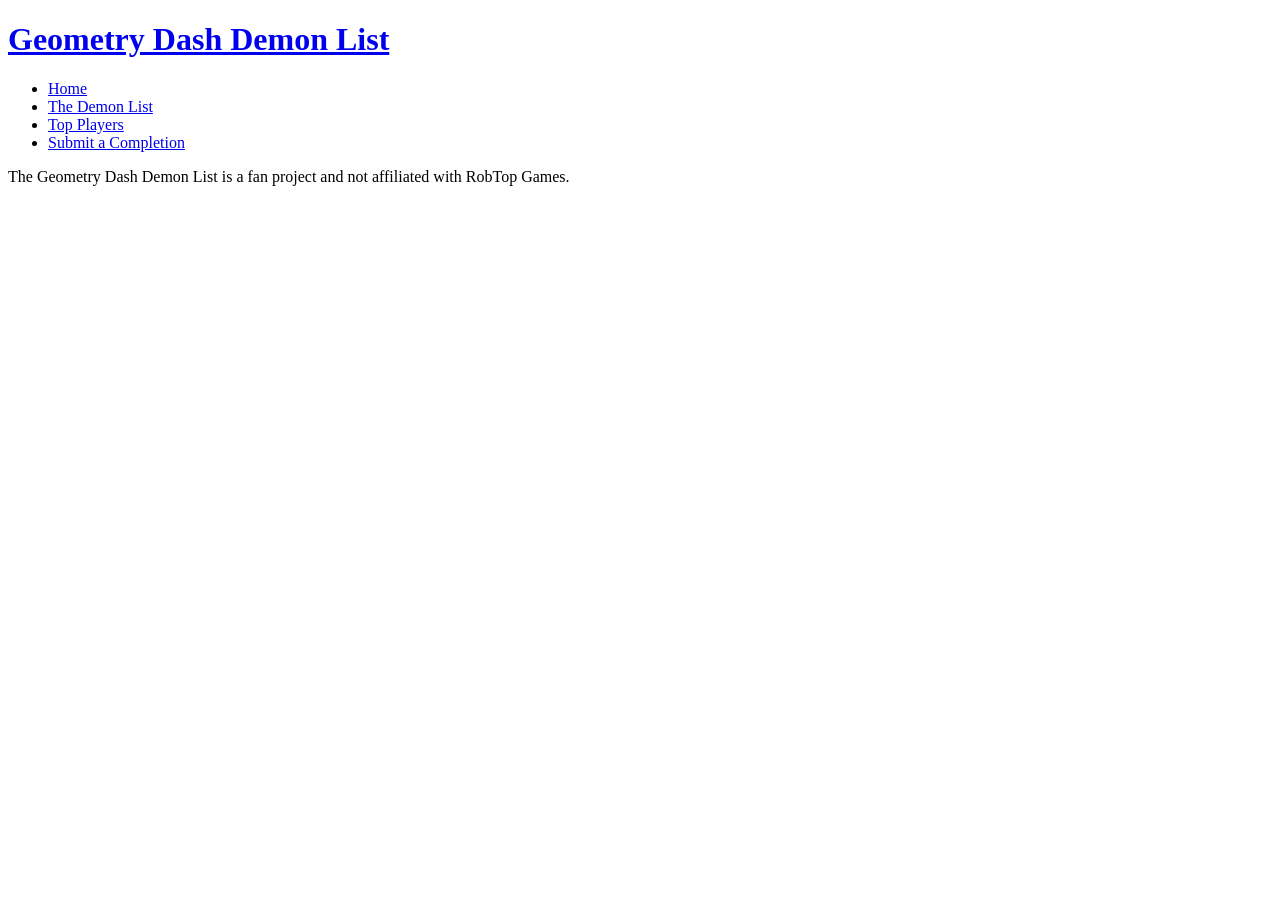
==== html/levels.html @ 55c6bed5 "added header with nav and footer to every html file. home page content completed." ====
<!DOCTYPE html>
<html lang="en">
<head>
    <meta charset="UTF-8">
    <meta name="viewport" content="width=device-width, initial-scale=1.0">
    <meta name="application-name" content="GeometryDashDemonList">
    <meta name="author" content="Axel Källén">
    <meta name="description" content="List of the top 10 hardest Geometry Dash levels ranked.">
    <meta name="generator" content="manual">
    <meta name="keywords" content="HTML, CSS, JavaScript, Geometry Dash, Demon, List, Extreme Demon, Top Play, Ranking">
    <title>Demon List | Geometry Dash Demon List</title>
</head>
<body>
    <header>
        <h1><a href="home.html">Geometry Dash Demon List</a></h1>
        <nav>
            <ul>
                <li><a href="home.html">Home</a></li>
                <li><a href="levels.html">The Demon List</a></li>
                <li><a href="players.html">Top Players</a></li>
                <li><a href="submit.html">Submit a Completion</a></li>
            </ul>
        </nav>
    </header>
    <main>

    </main>
    <footer>
        <p>The Geometry Dash Demon List is a fan project and not affiliated with RobTop Games.</p>
    </footer>
</body>
</html>
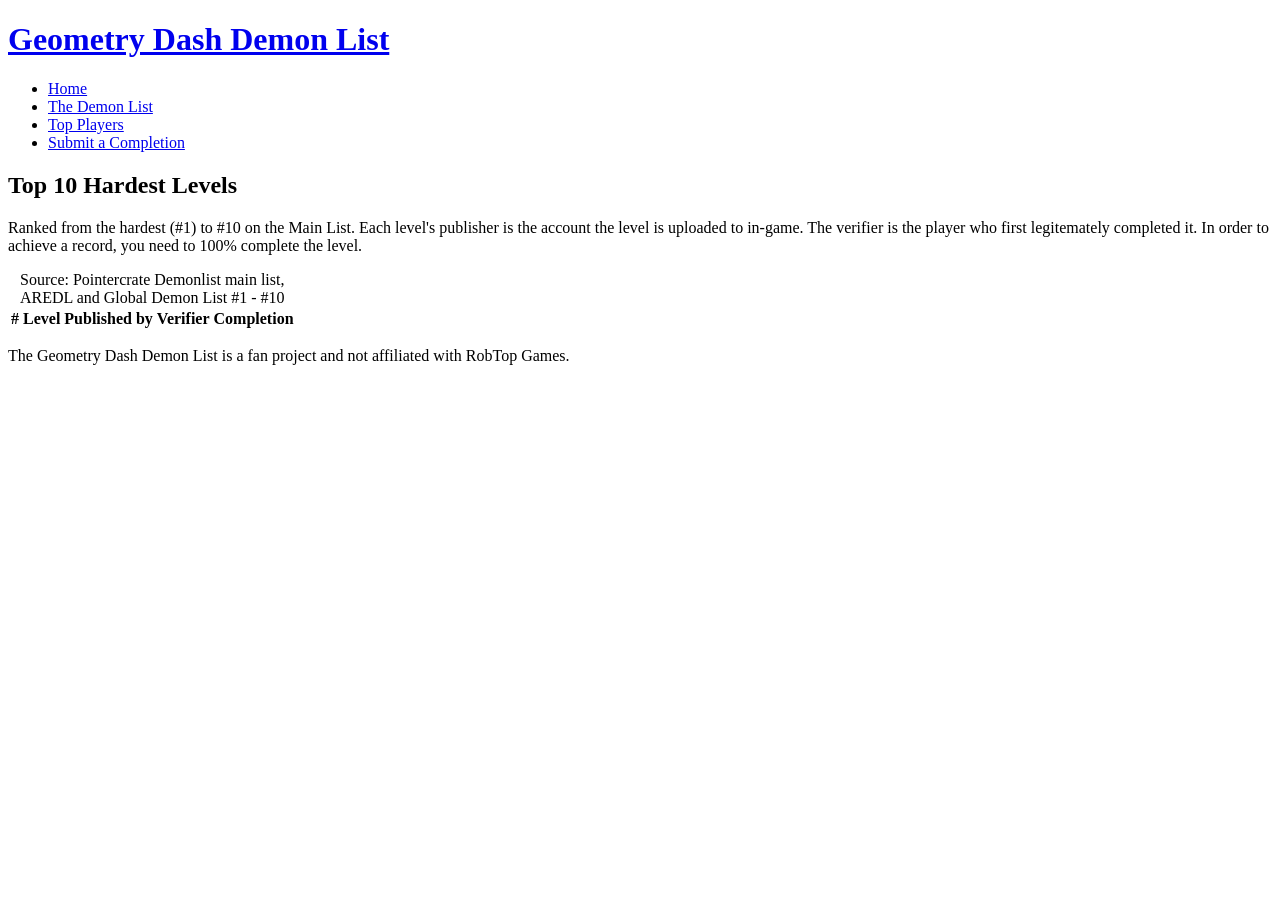
==== commit 4c167e23: "Finished first draft of html for all pages." ====
--- a/html/levels.html
+++ b/html/levels.html
@@ -23,7 +23,28 @@
         </nav>
     </header>
     <main>
-
+        <!--List: Society > Artemis 13 > Thinking Space II > Amethyst > Flamewall > Tidal Wave > Green Bullet > Orbit > Antarctic Lights > Nullscapes-->
+        <section>
+            <h2>Top 10 Hardest Levels</h2>
+            <p>
+                Ranked from the hardest (#1) to #10 on the Main List. Each level's publisher is the account the level is uploaded to in-game. 
+                The verifier is the player who first legitemately completed it. In order to achieve a record, you need to 100% complete the level.
+            </p>
+            <article>
+                <table>
+                    <caption>Source: Pointercrate Demonlist main list, AREDL and Global Demon List #1 - #10</caption>
+                    <thead>
+                        <tr>
+                            <th>#</th>
+                            <th>Level</th>
+                            <th>Published by</th>
+                            <th>Verifier</th>
+                            <th>Completion</th>
+                        </tr>
+                    </thead>
+                </table>
+            </article>
+        </section>
     </main>
     <footer>
         <p>The Geometry Dash Demon List is a fan project and not affiliated with RobTop Games.</p>
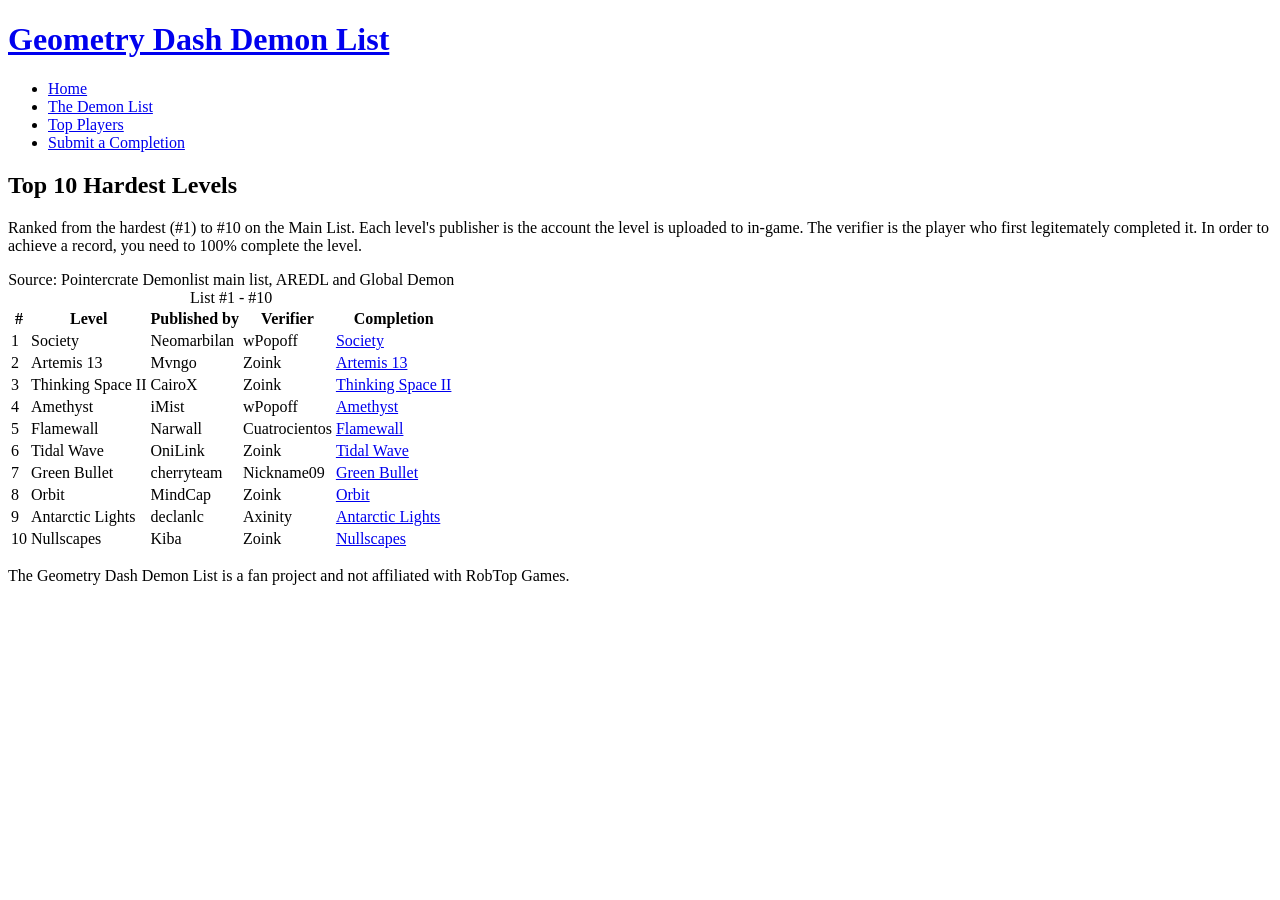
==== commit aec7ffdc: "hard coded entries for the top 10 levels. ranked in order featuring publisher, verifier and verifica" ====
--- a/html/levels.html
+++ b/html/levels.html
@@ -42,6 +42,78 @@
                             <th>Completion</th>
                         </tr>
                     </thead>
+                    <tbody>
+                        <tr>
+                            <td>1</td>
+                            <td>Society</td>
+                            <td>Neomarbilan</td>
+                            <td>wPopoff</td>
+                            <td><a href="https://youtu.be/3CoEaH1CM7o">Society</a></td>
+                        </tr>
+                        <tr>
+                            <td>2</td>
+                            <td>Artemis 13</td>
+                            <td>Mvngo</td>
+                            <td>Zoink</td>
+                            <td><a href="https://youtu.be/FgjOM0ef1N8">Artemis 13</a></td>
+                        </tr>
+                        <tr>
+                            <td>3</td>
+                            <td>Thinking Space II</td>
+                            <td>CairoX</td>
+                            <td>Zoink</td>
+                            <td><a href="https://youtu.be/CELNmHwln_c">Thinking Space II</a></td>
+                        </tr>
+                        <tr>
+                            <td>4</td>
+                            <td>Amethyst</td>
+                            <td>iMist</td>
+                            <td>wPopoff</td>
+                            <td><a href="https://youtu.be/4lfkzz1VCbA">Amethyst</a></td>
+                        </tr>
+                        <tr>
+                            <td>5</td>
+                            <td>Flamewall</td>
+                            <td>Narwall</td>
+                            <td>Cuatrocientos</td>
+                            <td><a href="https://youtu.be/x4Io4zkWVRw">Flamewall</a></td>
+                        </tr>
+                        <tr>
+                            <td>6</td>
+                            <td>Tidal Wave</td>
+                            <td>OniLink</td>
+                            <td>Zoink</td>
+                            <td><a href="https://youtu.be/9fsZ014qB3s">Tidal Wave</a></td>
+                        </tr>
+                        <tr>
+                            <td>7</td>
+                            <td>Green Bullet</td>
+                            <td>cherryteam</td>
+                            <td>Nickname09</td>
+                            <td><a href="https://youtu.be/JG-qcvVkZFw">Green Bullet</a></td>
+                        </tr>
+                        <tr>
+                            <td>8</td>
+                            <td>Orbit</td>
+                            <td>MindCap</td>
+                            <td>Zoink</td>
+                            <td><a href="https://youtu.be/QKcv8DkNPd0">Orbit</a></td>
+                        </tr>
+                        <tr>
+                            <td>9</td>
+                            <td>Antarctic Lights</td>
+                            <td>declanlc</td>
+                            <td>Axinity</td>
+                            <td><a href="https://youtu.be/Uue4ZRhVf-I">Antarctic Lights</a></td>
+                        </tr>
+                        <tr>
+                            <td>10</td>
+                            <td>Nullscapes</td>
+                            <td>Kiba</td>
+                            <td>Zoink</td>
+                            <td><a href="https://youtu.be/EztneTPp5CU">Nullscapes</a></td>
+                        </tr>
+                    </tbody>
                 </table>
             </article>
         </section>
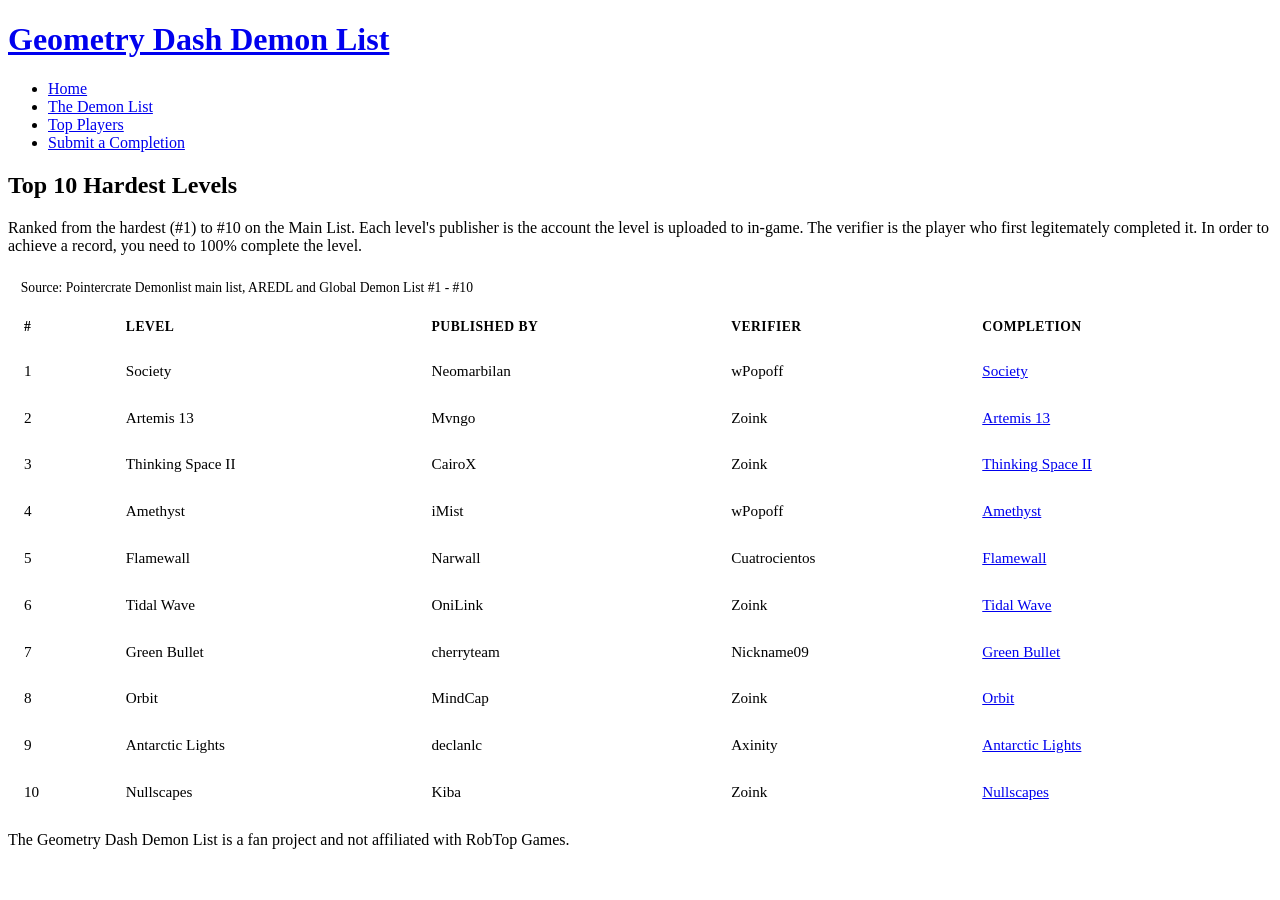
==== commit 831052e1: "Begun implementing individual pages for the top levels. implemented the ability to click a row in th" ====
--- a/html/levels.html
+++ b/html/levels.html
@@ -9,6 +9,7 @@
     <meta name="generator" content="manual">
     <meta name="keywords" content="HTML, CSS, JavaScript, Geometry Dash, Demon, List, Extreme Demon, Top Play, Ranking">
     <title>Demon List | Geometry Dash Demon List</title>
+    <link rel="stylesheet" href="../css/style.css">
 </head>
 <body>
     <header>
@@ -30,7 +31,7 @@
                 Ranked from the hardest (#1) to #10 on the Main List. Each level's publisher is the account the level is uploaded to in-game. 
                 The verifier is the player who first legitemately completed it. In order to achieve a record, you need to 100% complete the level.
             </p>
-            <article>
+            <article class="table-wrap">
                 <table>
                     <caption>Source: Pointercrate Demonlist main list, AREDL and Global Demon List #1 - #10</caption>
                     <thead>
@@ -43,7 +44,7 @@
                         </tr>
                     </thead>
                     <tbody>
-                        <tr>
+                        <tr class="clickable-row" data-href="levels/1.html">
                             <td>1</td>
                             <td>Society</td>
                             <td>Neomarbilan</td>
@@ -121,5 +122,6 @@
     <footer>
         <p>The Geometry Dash Demon List is a fan project and not affiliated with RobTop Games.</p>
     </footer>
+    <script src="../js/script.js"></script>
 </body>
 </html>
--- a/css/style.css
+++ b/css/style.css
@@ -0,0 +1,41 @@
+.table-wrap {
+  overflow-x: auto;
+  border: 2px solid var(--border);
+  border-radius: 8px;
+}
+table {
+  width: 100%;
+  border-collapse: collapse;
+  min-width: 640px;
+}
+
+caption {
+  text-align: left;
+  color: var(--text-dim);
+  padding: 0.6rem 0.8rem;
+  font-size: 0.85rem;
+  background: var(--bg-alt);
+}
+
+thead th {
+  background: var(--bg-alt);
+  color: var(--yellow);
+  text-align: left;
+  padding: 0.8rem 1rem;
+  font-size: 0.85rem;
+  text-transform: uppercase;
+  letter-spacing: 0.5px;
+  border-bottom: 2px solid var(--border);
+}
+
+tbody td {
+  padding: 0.9rem 1rem;
+  border-bottom: 1px solid var(--border);
+  font-size: 0.95rem;
+}
+tbody tr:hover {
+  background: rgba(46,230,214,0.05);
+}
+.clickable-row {
+    cursor: pointer;
+}
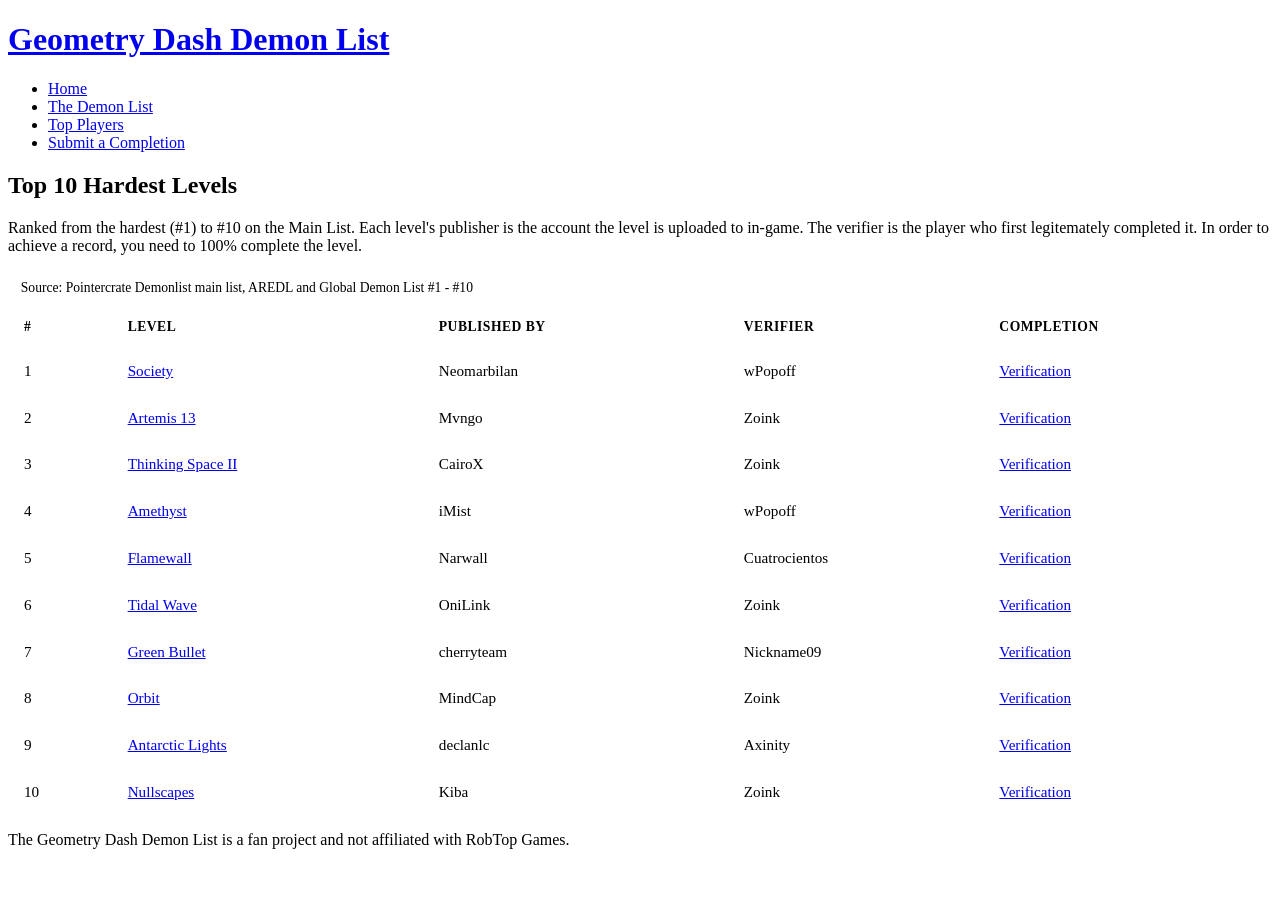
==== commit c1578a67: "Levels are no longer hard coded. added "database" in javascript because it loads when you load the d" ====
--- a/html/levels.html
+++ b/html/levels.html
@@ -43,77 +43,8 @@
                             <th>Completion</th>
                         </tr>
                     </thead>
-                    <tbody>
-                        <tr class="clickable-row" data-href="levels/1.html">
-                            <td>1</td>
-                            <td>Society</td>
-                            <td>Neomarbilan</td>
-                            <td>wPopoff</td>
-                            <td><a href="https://youtu.be/3CoEaH1CM7o">Society</a></td>
-                        </tr>
-                        <tr>
-                            <td>2</td>
-                            <td>Artemis 13</td>
-                            <td>Mvngo</td>
-                            <td>Zoink</td>
-                            <td><a href="https://youtu.be/FgjOM0ef1N8">Artemis 13</a></td>
-                        </tr>
-                        <tr>
-                            <td>3</td>
-                            <td>Thinking Space II</td>
-                            <td>CairoX</td>
-                            <td>Zoink</td>
-                            <td><a href="https://youtu.be/CELNmHwln_c">Thinking Space II</a></td>
-                        </tr>
-                        <tr>
-                            <td>4</td>
-                            <td>Amethyst</td>
-                            <td>iMist</td>
-                            <td>wPopoff</td>
-                            <td><a href="https://youtu.be/4lfkzz1VCbA">Amethyst</a></td>
-                        </tr>
-                        <tr>
-                            <td>5</td>
-                            <td>Flamewall</td>
-                            <td>Narwall</td>
-                            <td>Cuatrocientos</td>
-                            <td><a href="https://youtu.be/x4Io4zkWVRw">Flamewall</a></td>
-                        </tr>
-                        <tr>
-                            <td>6</td>
-                            <td>Tidal Wave</td>
-                            <td>OniLink</td>
-                            <td>Zoink</td>
-                            <td><a href="https://youtu.be/9fsZ014qB3s">Tidal Wave</a></td>
-                        </tr>
-                        <tr>
-                            <td>7</td>
-                            <td>Green Bullet</td>
-                            <td>cherryteam</td>
-                            <td>Nickname09</td>
-                            <td><a href="https://youtu.be/JG-qcvVkZFw">Green Bullet</a></td>
-                        </tr>
-                        <tr>
-                            <td>8</td>
-                            <td>Orbit</td>
-                            <td>MindCap</td>
-                            <td>Zoink</td>
-                            <td><a href="https://youtu.be/QKcv8DkNPd0">Orbit</a></td>
-                        </tr>
-                        <tr>
-                            <td>9</td>
-                            <td>Antarctic Lights</td>
-                            <td>declanlc</td>
-                            <td>Axinity</td>
-                            <td><a href="https://youtu.be/Uue4ZRhVf-I">Antarctic Lights</a></td>
-                        </tr>
-                        <tr>
-                            <td>10</td>
-                            <td>Nullscapes</td>
-                            <td>Kiba</td>
-                            <td>Zoink</td>
-                            <td><a href="https://youtu.be/EztneTPp5CU">Nullscapes</a></td>
-                        </tr>
+                    <tbody id="levels-tbody">
+                        <tr><td colspan="5">Loading levels...</td></tr>
                     </tbody>
                 </table>
             </article>
@@ -122,6 +53,8 @@
     <footer>
         <p>The Geometry Dash Demon List is a fan project and not affiliated with RobTop Games.</p>
     </footer>
+    <script src="../database/levels.js"></script>
+    <script src="../database/db.js"></script>
     <script src="../js/script.js"></script>
 </body>
 </html>
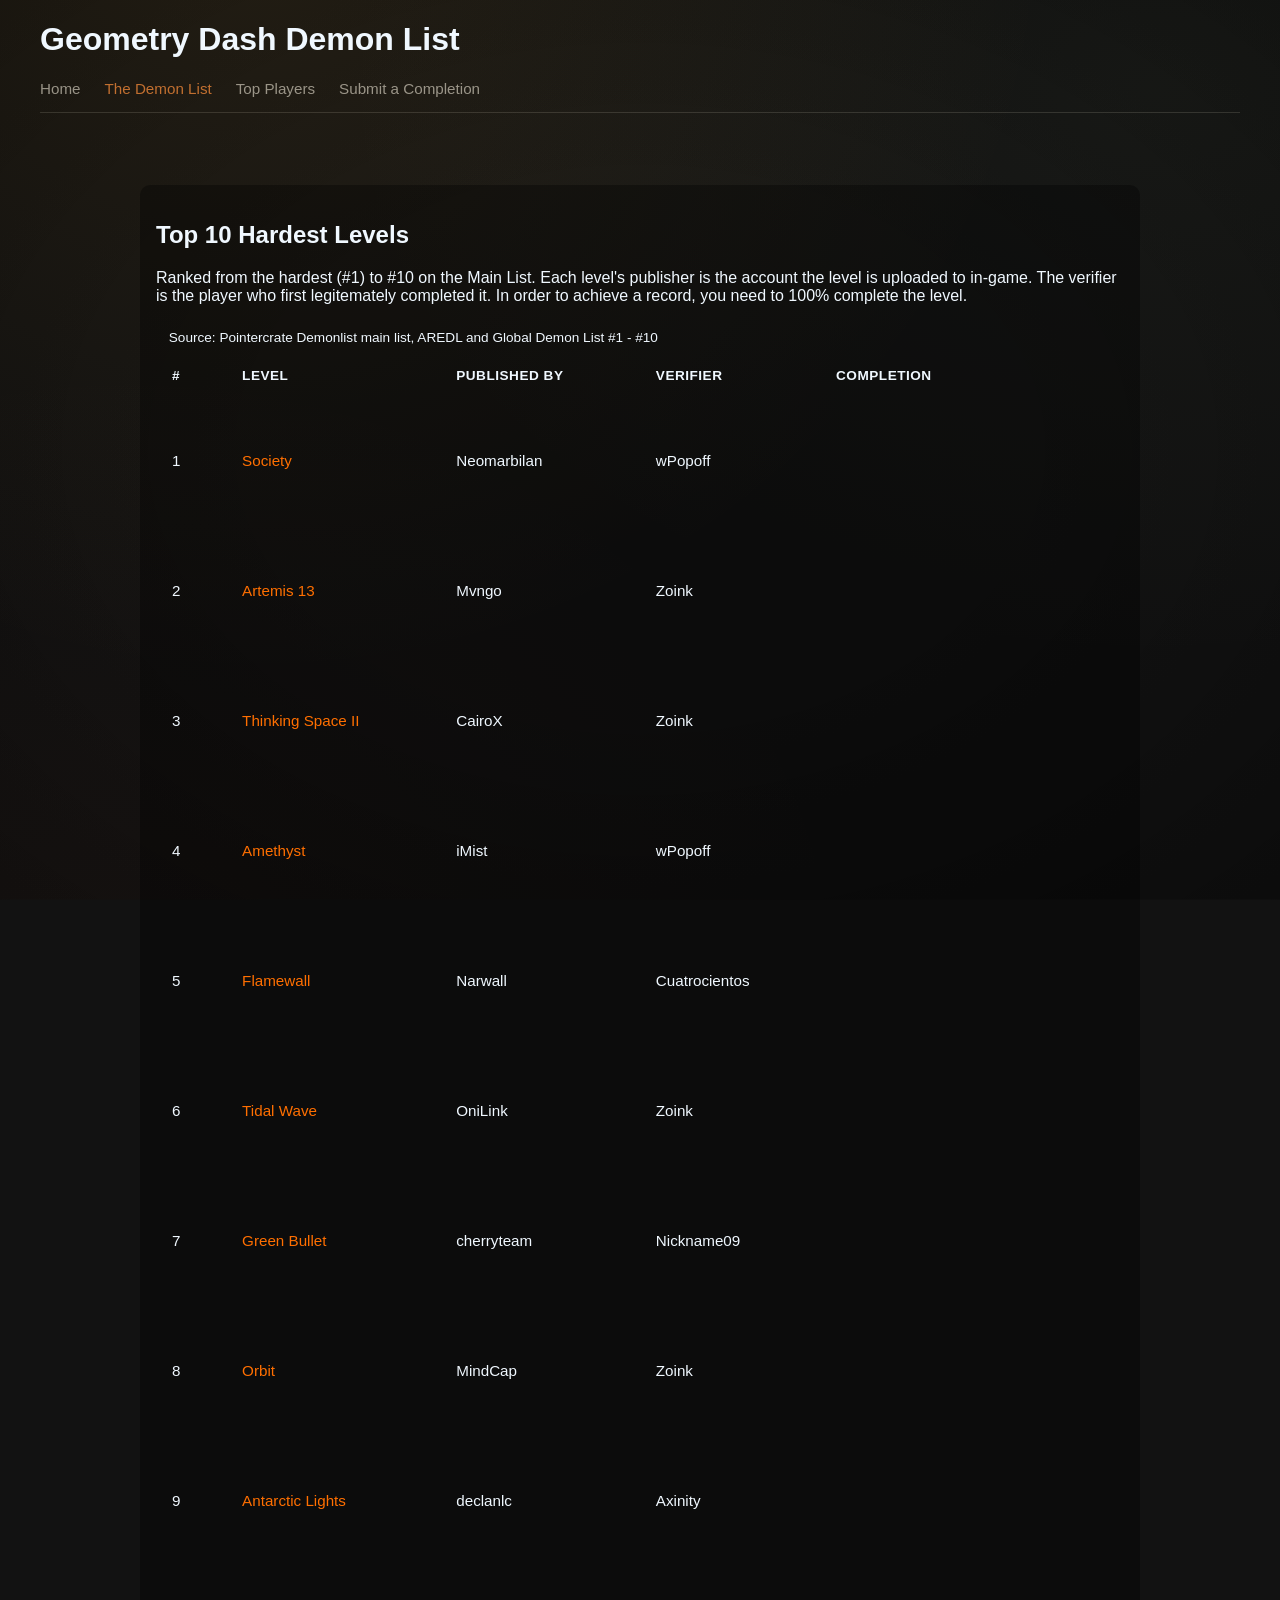
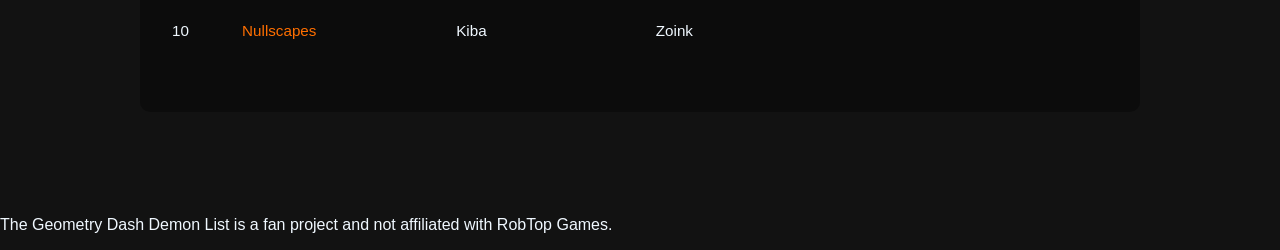
==== commit fc238ad0: "main css theme styling complete" ====
--- a/html/levels.html
+++ b/html/levels.html
@@ -12,7 +12,7 @@
     <link rel="stylesheet" href="../css/style.css">
 </head>
 <body>
-    <header>
+    <header class="site-header">
         <h1><a href="home.html">Geometry Dash Demon List</a></h1>
         <nav>
             <ul>
--- a/css/style.css
+++ b/css/style.css
@@ -1,3 +1,82 @@
+@font-face {
+  font-family: "Poppins Black";
+  src: url(../fonts/ttf/Poppins-SemiBold.ttf) format("truetype");
+  font-display: swap;
+}
+
+/*general*/
+html,
+body {
+  margin:0;
+  padding: 0;
+  background-color: #121212;
+  background-image:
+    radial-gradient(ellipse at 20% -10%, rgba(217, 164, 65, 0.10), transparent 55%),
+    radial-gradient(ellipse at 90% 10%, rgba(127, 143, 108, 0.07), transparent 50%),
+    radial-gradient(ellipse at 10% 110%, rgba(168, 92, 63, 0.05), transparent 45%),
+    radial-gradient(ellipse at 50% 50%, transparent 40%, rgba(0, 0, 0, 0.35) 100%);
+  background-attachment: fixed;
+  color:aliceblue;
+  font-family: "Poppins Black", "Segoe UI", Arial, Helvetica, sans-serif;
+}
+
+
+a {
+  color: #ff6f00;
+  text-decoration: none;
+}
+a:hover {
+  color: #FFB277;
+  text-decoration: underline;
+}
+
+/*header + nav*/
+header.site-header {
+  border-bottom: 1px solid rgba(237, 230, 214, 0.14);
+  margin: 2.5rem;
+  margin-top: 1rem;
+}
+header h1 a{
+  color: aliceblue;
+}
+
+nav ul {
+  list-style: none;
+  display: flex;
+  flex-wrap: wrap;
+  gap: 1.5rem;
+  padding: 0;
+  font-size: 0.95rem;
+
+}
+nav a {
+  color: rgba(237, 230, 214, 0.6);
+}
+nav a:hover,
+nav a.active {
+  color: #C16F30;
+
+}
+
+/*main*/
+
+main {
+  max-width: 1000px;
+  margin: 0 auto;
+  padding: 2rem 1.5rem 4rem 1.5rem;
+}
+
+section {
+  background-color: rgba(0,0,0,0.35);
+  padding: 1rem;
+  border-radius: 10px;
+  margin-bottom: 1.5rem;
+}
+
+
+
+
+/*tables*/
 .table-wrap {
   overflow-x: auto;
   border: 2px solid var(--border);
@@ -38,4 +117,22 @@
 }
 .clickable-row {
     cursor: pointer;
-}+}
+
+
+
+
+.thumb {
+  display: block;
+  width: 180px;
+  background-size: cover;
+  background-position: center;
+  background-color: var(--bg-alt);
+  border: 1px solid var(--border);
+  /*border-radius: 6px;*/
+  position: relative;
+  overflow: hidden;
+}
+.thumb.ratio-16-9 {
+  aspect-ratio: 16 / 9;
+}
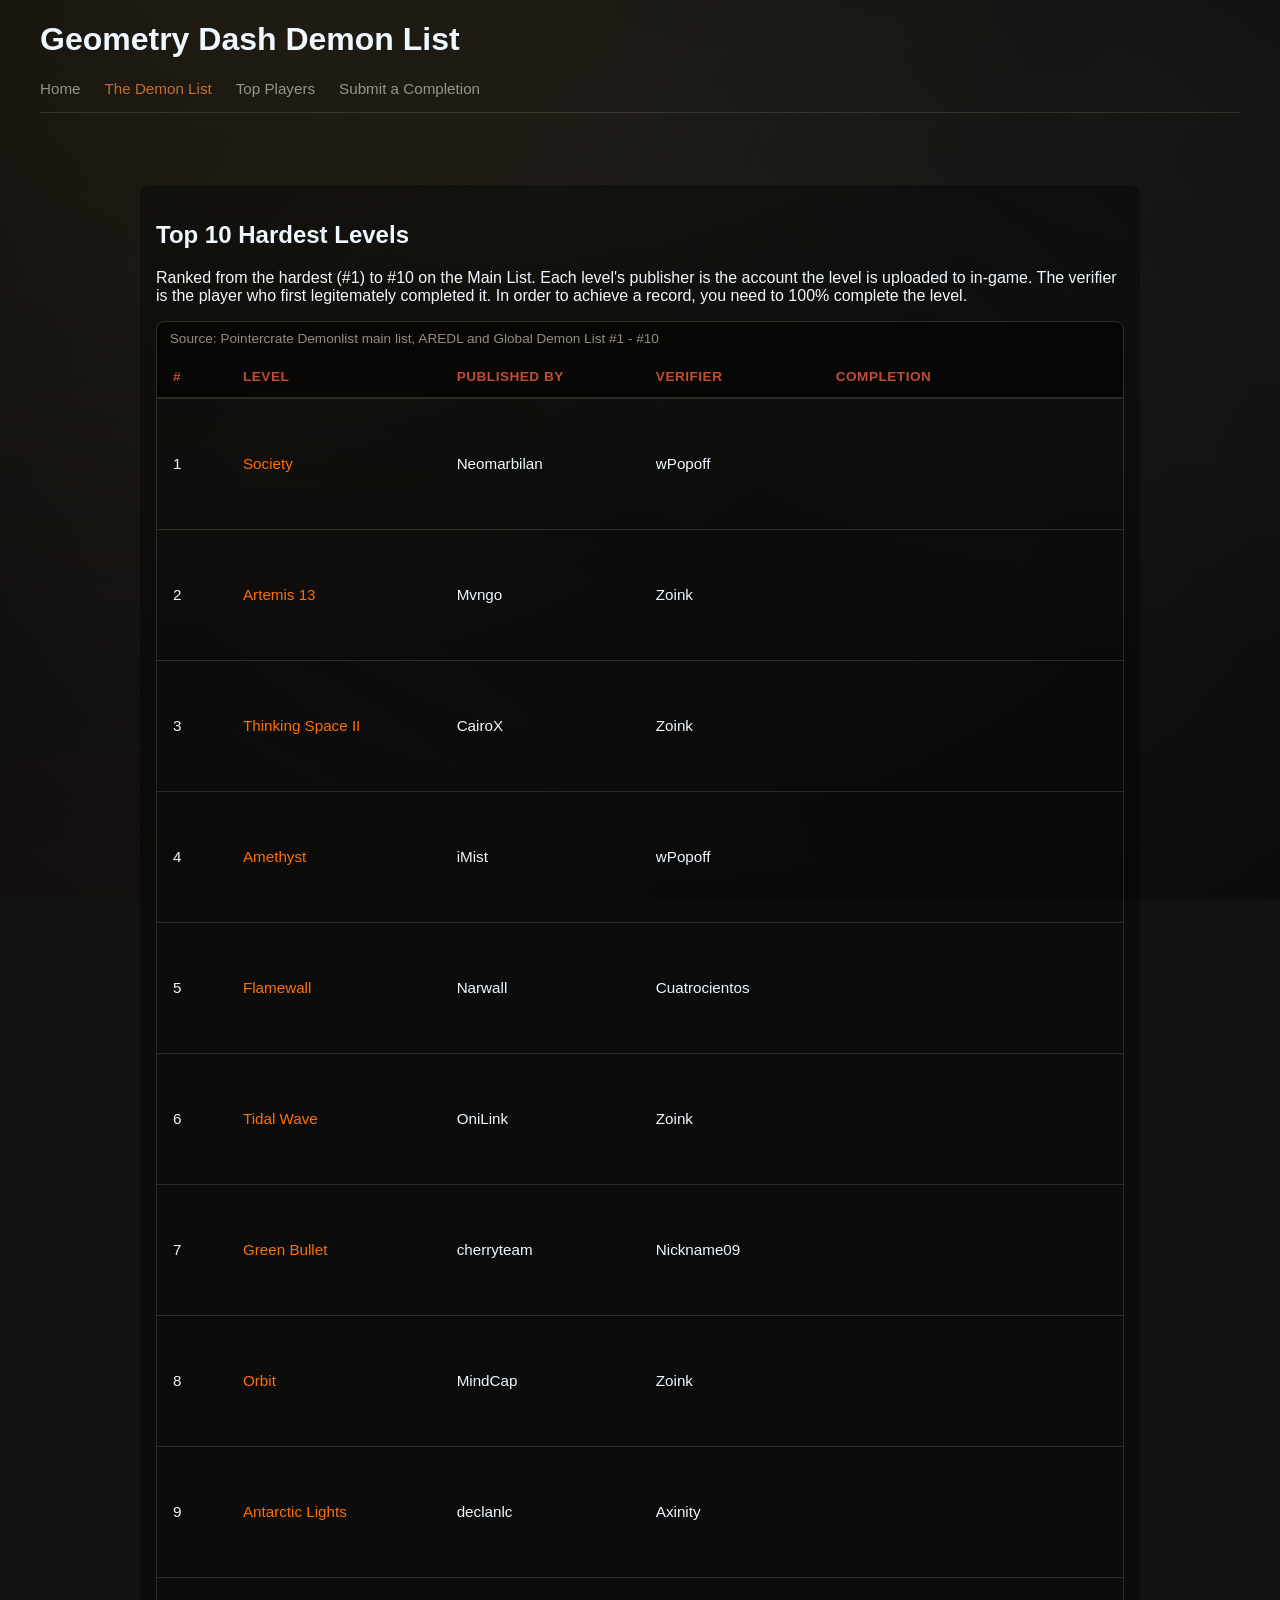
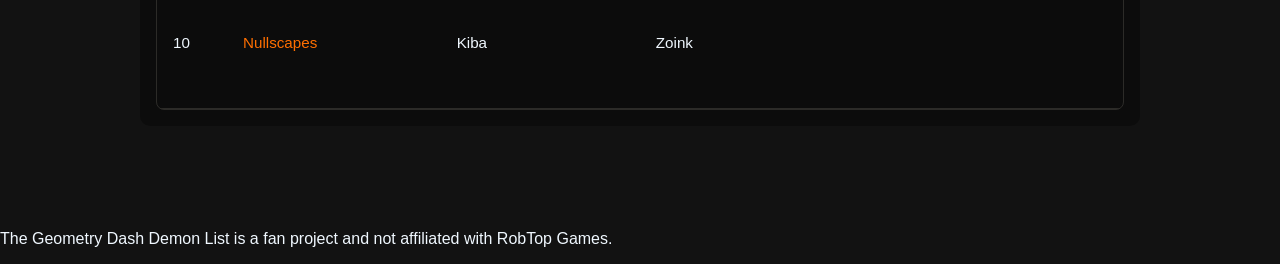
==== commit 1ea24fb5: "css animations between page, and animations on home page. (CROSS PAGE ANIMATIONS WILL NOT WORK ON FI" ====
--- a/html/levels.html
+++ b/html/levels.html
@@ -10,6 +10,9 @@
     <meta name="keywords" content="HTML, CSS, JavaScript, Geometry Dash, Demon, List, Extreme Demon, Top Play, Ranking">
     <title>Demon List | Geometry Dash Demon List</title>
     <link rel="stylesheet" href="../css/style.css">
+    <script defer src="../database/levels.js"></script>
+    <script defer src="../database/db.js"></script>
+    <script defer src="../js/script.js"></script>
 </head>
 <body>
     <header class="site-header">
@@ -53,8 +56,5 @@
     <footer>
         <p>The Geometry Dash Demon List is a fan project and not affiliated with RobTop Games.</p>
     </footer>
-    <script src="../database/levels.js"></script>
-    <script src="../database/db.js"></script>
-    <script src="../js/script.js"></script>
 </body>
 </html>
--- a/css/style.css
+++ b/css/style.css
@@ -3,8 +3,37 @@
   src: url(../fonts/ttf/Poppins-SemiBold.ttf) format("truetype");
   font-display: swap;
 }
+@media (prefers-reduced-motion: no-preference) {
+  @view-transition {
+    navigation: auto;
+  }
+
+  ::view-transition-group(page-content) {
+    animation-duration: 0.3s;
+  }
+
+  ::view-transition-old(page-content) {
+    animation-name: slide-out;
+  }
+
+  ::view-transition-new(page-content) {
+    animation-name: slide-in;
+  }
+
+  @keyframes slide-out {
+    to {
+      translate: -100vw;
+    }
+  }
+  @keyframes slide-in {
+    from {
+      translate: 100vw;
+    }
+  }
+}
 
 /*general*/
+
 html,
 body {
   margin:0;
@@ -64,6 +93,7 @@
   max-width: 1000px;
   margin: 0 auto;
   padding: 2rem 1.5rem 4rem 1.5rem;
+  view-transition-name: page-content;
 }
 
 section {
@@ -79,7 +109,7 @@
 /*tables*/
 .table-wrap {
   overflow-x: auto;
-  border: 2px solid var(--border);
+  border: 1px solid rgba(237, 230, 214, 0.14);
   border-radius: 8px;
 }
 table {
@@ -90,26 +120,27 @@
 
 caption {
   text-align: left;
-  color: var(--text-dim);
+  color: rgba(237, 230, 214, 0.6);
+  font-family: Arial, Helvetica, sans-serif;
   padding: 0.6rem 0.8rem;
   font-size: 0.85rem;
-  background: var(--bg-alt);
+  background: rgba(0, 0, 0, 0.55);
 }
 
 thead th {
-  background: var(--bg-alt);
-  color: var(--yellow);
+  background: rgba(0, 0, 0, 0.55);
+  color: #C14E30;
   text-align: left;
   padding: 0.8rem 1rem;
   font-size: 0.85rem;
   text-transform: uppercase;
   letter-spacing: 0.5px;
-  border-bottom: 2px solid var(--border);
+  border-bottom: 2px solid rgba(237, 230, 214, 0.14);
 }
 
 tbody td {
   padding: 0.9rem 1rem;
-  border-bottom: 1px solid var(--border);
+  border-bottom: 1px solid rgba(237, 230, 214, 0.14);
   font-size: 0.95rem;
 }
 tbody tr:hover {
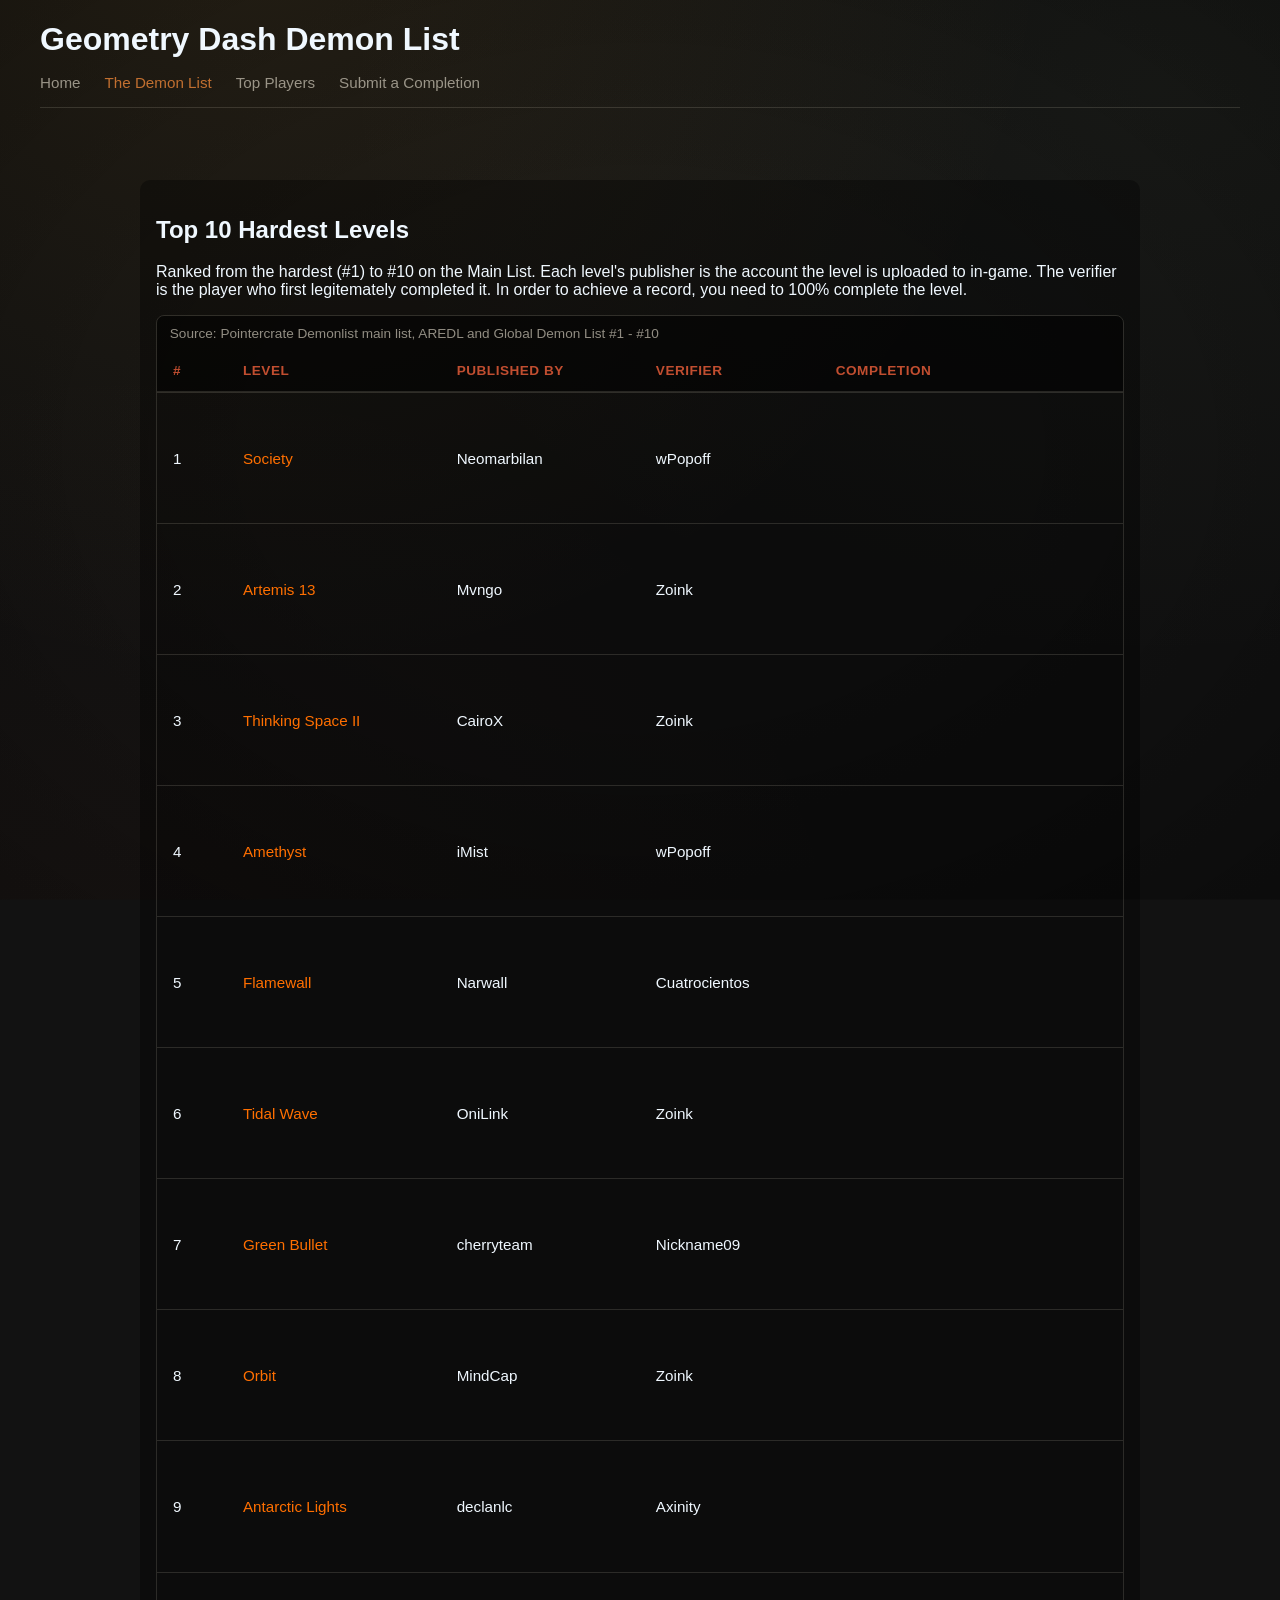
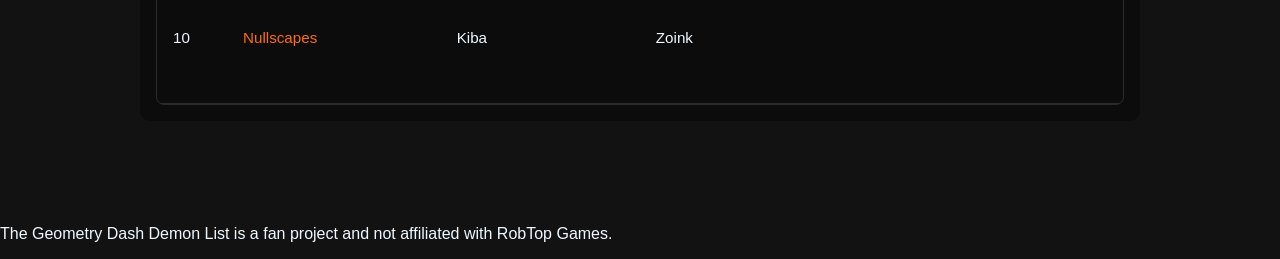
==== commit b6b0c4da: "animation transition fix in main major rework to the document header on every page" ====
--- a/html/levels.html
+++ b/html/levels.html
@@ -13,10 +13,21 @@
     <script defer src="../database/levels.js"></script>
     <script defer src="../database/db.js"></script>
     <script defer src="../js/script.js"></script>
+    <script defer src="../js/animations.js"></script>
+
 </head>
 <body>
     <header class="site-header">
-        <h1><a href="home.html">Geometry Dash Demon List</a></h1>
+        <h1>
+            <a href="home.html">
+                <span class="full-title">Geometry Dash Demon List</span>
+                <span class="short-title">GDDL</span>
+            </a>
+        </h1>
+
+        <button class="menu-toggle">☰</button>
+
+
         <nav>
             <ul>
                 <li><a href="home.html">Home</a></li>
--- a/css/style.css
+++ b/css/style.css
@@ -64,9 +64,24 @@
   border-bottom: 1px solid rgba(237, 230, 214, 0.14);
   margin: 2.5rem;
   margin-top: 1rem;
-}
+  transition: margin 0.3s ease, padding 0.3s ease, background-color 0.3s ease;
+  position: relative;
+  z-index: 1000;
+}
+
+header h1 {
+  margin-bottom: 1rem;
+}
+
 header h1 a{
   color: aliceblue;
+}
+
+.full-title {
+  display: inline;
+}
+.short-title {
+  display: none;
 }
 
 nav ul {
@@ -76,16 +91,74 @@
   gap: 1.5rem;
   padding: 0;
   font-size: 0.95rem;
-
 }
 nav a {
   color: rgba(237, 230, 214, 0.6);
-}
-nav a:hover,
+  display: inline-block;
+  transition: transform 0.3s;
+}
+nav a:hover {
+  color: #C16F30;
+  transform: scale(1.05);
+}
+
 nav a.active {
   color: #C16F30;
-
-}
+}
+
+.menu-toggle {
+  display: none;
+  background: none;
+  border: none;
+  color: aliceblue;
+  font-size: 1.5rem;
+  cursor: pointer;
+}
+
+header.site-header.scrolled {
+    position: sticky;
+    top: 0;
+
+    margin: 0;
+    padding: 0.75rem 2.5rem;
+
+    display: flex;
+    align-items: center;
+    justify-content: space-between;
+
+    background: rgba(20, 20, 20, 0.95);
+    backdrop-filter: blur(10px);
+}
+header.site-header.scrolled h1 {
+    margin: 0;
+}
+header.site-header.scrolled .full-title {
+    display: none;
+}
+header.site-header.scrolled .short-title {
+    display: inline;
+}
+header.site-header.scrolled nav {
+    display: none;
+}
+header.site-header.scrolled .menu-toggle {
+    display: block;
+}
+header.site-header.scrolled.menu-open {
+    flex-wrap: wrap;
+}
+
+header.site-header.scrolled.menu-open nav {
+    display: block;
+    width: 100%;
+}
+
+header.site-header.scrolled.menu-open nav ul {
+    flex-direction: column;
+    gap: 1rem;
+    margin-top: 1rem;
+}
+
 
 /*main*/
 
